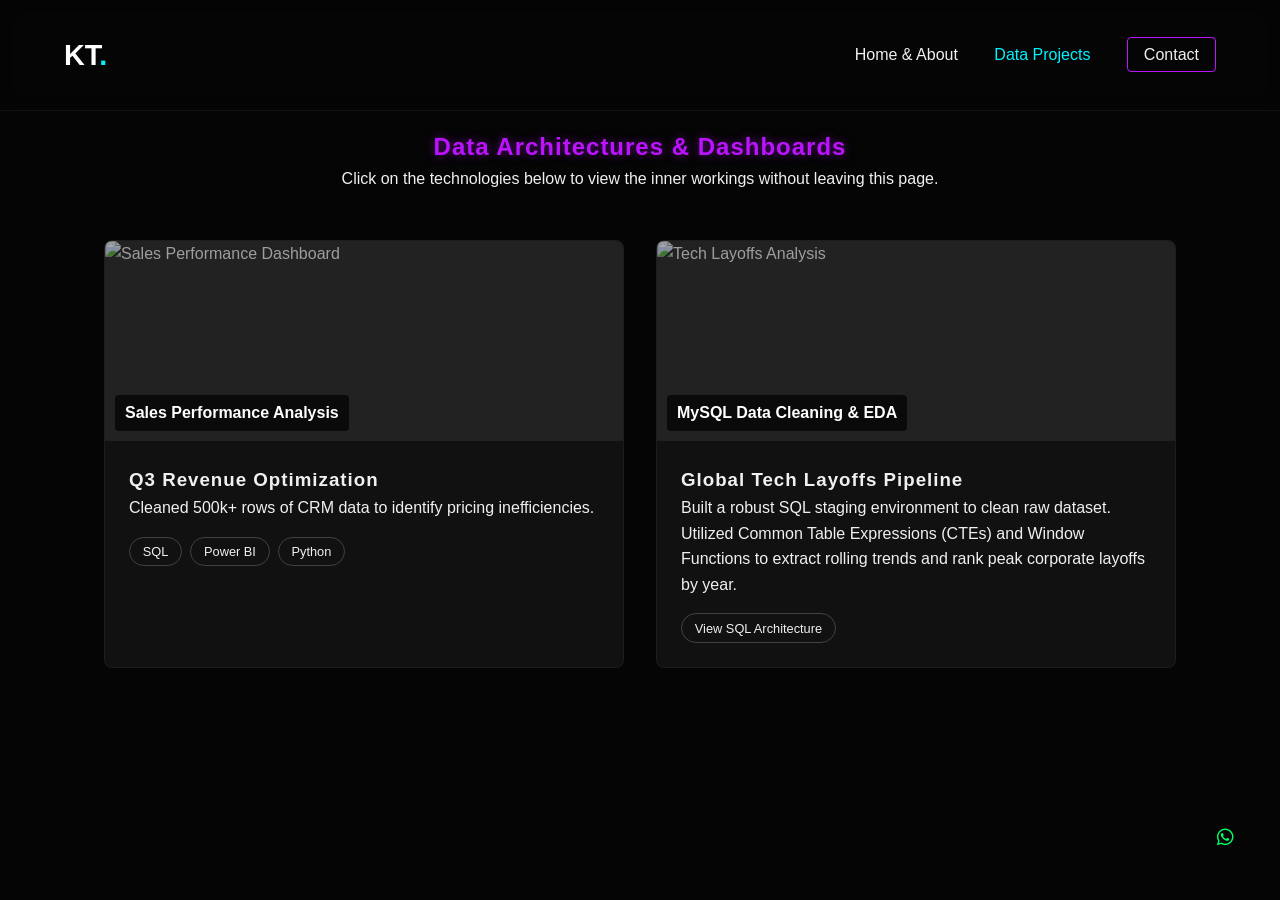
==== projects.html @ 0cf6fa7e "Add files via upload" ====
<!DOCTYPE html>
<html lang="en">
<head>
    <meta charset="UTF-8">
    <meta name="viewport" content="width=device-width, initial-scale=1.0">
    <title>Projects | Keorapetse Tlhapane</title>
    <link rel="stylesheet" href="styles.css">
    <link rel="stylesheet" href="https://cdnjs.cloudflare.com/ajax/libs/font-awesome/6.4.0/css/all.min.css">
</head>
<body>
    <div class="floating-contact">
        <a href="https://wa.me/27663300303" class="neon-btn icon-btn"><i class="fab fa-whatsapp"></i></a>
    </div>

    <nav>
        <div class="logo">KT<span>.</span></div>
        <div class="nav-links">
            <a href="index.html">Home & About</a>
            <a href="projects.html" class="active">Data Projects</a>
            <a href="mailto:keotlhapane011@gmail.com" class="contact-link">Contact</a>
        </div>
    </nav>

    <section class="portfolio-section hidden">
        <h1 class="neon-text-purple text-center">Data Architectures & Dashboards</h1>
        <p class="text-center mb-3">Click on the technologies below to view the inner workings without leaving this page.</p>

        <div class="projects-grid">
            <div class="project-card">
                <div class="project-thumb">
                    <img src="dashboard1-thumb.jpg" alt="Sales Performance Dashboard">
                    <div class="overlay">Sales Performance Analysis</div>
                </div>
                <div class="project-info">
                    <h3>Q3 Revenue Optimization</h3>
                    <p>Cleaned 500k+ rows of CRM data to identify pricing inefficiencies.</p>
                    <div class="tech-stack-buttons">
                        <button class="neon-chip" onclick="openModal('sql', 'project1')">SQL</button>
                        <button class="neon-chip" onclick="openModal('powerbi', 'project1')">Power BI</button>
                        <button class="neon-chip" onclick="openModal('python', 'project1')">Python</button>
                    </div>
                </div>
            </div>
            
            <div class="project-card">
                <div class="project-thumb">
                    <img src="layoffs-thumb.jpg" alt="Tech Layoffs Analysis">
                    <div class="overlay">MySQL Data Cleaning & EDA</div>
                </div>
                <div class="project-info">
                    <h3>Global Tech Layoffs Pipeline</h3>
                    <p>Built a robust SQL staging environment to clean raw dataset. Utilized Common Table Expressions (CTEs) and Window Functions to extract rolling trends and rank peak corporate layoffs by year.</p>
                    <div class="tech-stack-buttons">
                        <button class="neon-chip" onclick="openModal('sql', 'project2')">View SQL Architecture</button>
                    </div>
                </div>
            </div>
        </div>
    </section>

    <div id="dataModal" class="modal">
        <div class="modal-content glass">
            <span class="close-btn" onclick="closeModal()">&times;</span>
            <h2 id="modalTitle" class="neon-text-cyan">Project Data</h2>
            <div id="modalBody" class="modal-body">
                </div>
            <div class="modal-footer" id="modalFooter">
                </div>
        </div>
    </div>

    <script src="script.js"></script>
</body>
</html>
---- styles.css ----
:root {
    --bg-color: #050505;
    --surface-color: #111111;
    --text-main: #f0f0f0;
    --text-muted: #a0a0a0;
    --neon-cyan: #00f3ff;
    --neon-purple: #bc13fe;
    --neon-green: #00ff66;
    --font-main: 'Segoe UI', Roboto, Helvetica, sans-serif;
}

* {
    margin: 0;
    padding: 0;
    box-sizing: border-box;
}

body {
    background-color: var(--bg-color);
    color: var(--text-main);
    font-family: var(--font-main);
    line-height: 1.6;
    overflow-x: hidden;
}

/* Typography & Utilities */
h1, h2, h3 { letter-spacing: 1px; }
.neon-text-cyan { color: var(--neon-cyan); text-shadow: 0 0 10px rgba(0, 243, 255, 0.5); }
.neon-text-purple { color: var(--neon-purple); text-shadow: 0 0 10px rgba(188, 19, 254, 0.5); }
.text-center { text-align: center; }
.mt-2 { margin-top: 2rem; }
.mb-3 { margin-bottom: 3rem; }

/* Navigation */
nav {
    display: flex;
    justify-content: space-between;
    align-items: center;
    padding: 2rem 5%;
    background: rgba(5, 5, 5, 0.8);
    backdrop-filter: blur(10px);
    position: fixed;
    width: 100%;
    top: 0;
    z-index: 100;
    border-bottom: 1px solid rgba(255,255,255,0.05);
}

.logo {
    font-size: 1.8rem;
    font-weight: 800;
    color: #fff;
}
.logo span { color: var(--neon-cyan); }

.nav-links a {
    color: var(--text-main);
    text-decoration: none;
    margin-left: 2rem;
    transition: color 0.3s;
    font-weight: 500;
}
.nav-links a:hover, .nav-links a.active { color: var(--neon-cyan); }
.contact-link { border: 1px solid var(--neon-purple); padding: 0.5rem 1rem; border-radius: 4px; }

/* Buttons */
.neon-btn {
    display: inline-block;
    padding: 0.8rem 2rem;
    text-decoration: none;
    font-weight: 600;
    border-radius: 4px;
    transition: all 0.3s ease;
    cursor: pointer;
    border: none;
}
.neon-btn.primary {
    background: transparent;
    color: var(--neon-cyan);
    border: 1px solid var(--neon-cyan);
    box-shadow: 0 0 10px rgba(0, 243, 255, 0.2);
}
.neon-btn.primary:hover { background: var(--neon-cyan); color: #000; box-shadow: 0 0 20px rgba(0, 243, 255, 0.6); }

.neon-btn.secondary {
    background: transparent;
    color: var(--neon-green);
    border: 1px solid var(--neon-green);
}
.neon-btn.secondary:hover { background: var(--neon-green); color: #000; box-shadow: 0 0 20px rgba(0, 255, 102, 0.6); }

.neon-btn.outline {
    background: transparent;
    color: var(--text-main);
    border: 1px solid rgba(255,255,255,0.2);
    margin-right: 1rem;
}
.neon-btn.outline:hover { border-color: var(--neon-purple); color: var(--neon-purple); }

/* Floating Contact */
.floating-contact {
    position: fixed;
    bottom: 30px;
    right: 30px;
    display: flex;
    flex-direction: column;
    gap: 15px;
    z-index: 1000;
}
.icon-btn { padding: 1rem; border-radius: 50%; font-size: 1.2rem; text-align: center; }
.icon-btn .fa-whatsapp { color: var(--neon-green); }
.icon-btn .fa-envelope { color: var(--neon-purple); }

/* Hero Section */
.hero {
    height: 100vh;
    display: flex;
    align-items: center;
    justify-content: center;
    text-align: center;
    padding: 0 5%;
    background: radial-gradient(circle at center, #1a0b2e 0%, var(--bg-color) 70%);
}
.hero h1 { font-size: 4rem; margin: 1rem 0; }
.hero .subtitle { font-size: 1.2rem; color: var(--text-muted); margin-bottom: 2rem; max-width: 600px; margin-inline: auto; }
.hero-buttons { display: flex; gap: 1rem; justify-content: center; }

/* About Section */
.about-section { padding: 8rem 5%; }
.about-grid { display: grid; grid-template-columns: 1fr 2fr; gap: 4rem; align-items: center; max-width: 1200px; margin: 0 auto; }
.about-image-container { position: relative; width: 300px; height: 300px; margin: 0 auto; }
.founder-img { width: 100%; height: 100%; object-fit: cover; border-radius: 50%; position: relative; z-index: 2; border: 2px solid #222; }
.glow-ring {
    position: absolute; top: -10px; left: -10px; right: -10px; bottom: -10px;
    border-radius: 50%; background: linear-gradient(45deg, var(--neon-cyan), var(--neon-purple));
    z-index: 1; animation: spin 4s linear infinite; filter: blur(15px); opacity: 0.5;
}

@keyframes spin { 100% { transform: rotate(360deg); } }

.credentials { display: flex; gap: 2rem; background: var(--surface-color); padding: 1.5rem; border-radius: 8px; border-left: 3px solid var(--neon-purple); }
.edu-card, .skills-card { display: flex; align-items: center; gap: 1rem; }

/* Projects Grid */
.portfolio-section { padding: 8rem 5%; max-width: 1200px; margin: 0 auto; }
.projects-grid { display: grid; grid-template-columns: repeat(auto-fit, minmax(350px, 1fr)); gap: 2rem; }
.project-card { background: var(--surface-color); border-radius: 8px; overflow: hidden; border: 1px solid rgba(255,255,255,0.05); transition: transform 0.3s ease; }
.project-card:hover { transform: translateY(-5px); border-color: var(--neon-cyan); box-shadow: 0 10px 30px rgba(0, 243, 255, 0.1); }
.project-thumb { width: 100%; height: 200px; position: relative; background: #222; } /* Placeholder bg */
.project-thumb img { width: 100%; height: 100%; object-fit: cover; opacity: 0.6; }
.project-thumb .overlay { position: absolute; bottom: 10px; left: 10px; color: #fff; font-weight: bold; background: rgba(0,0,0,0.7); padding: 5px 10px; border-radius: 4px; }
.project-info { padding: 1.5rem; }
.tech-stack-buttons { display: flex; gap: 0.5rem; margin-top: 1rem; flex-wrap: wrap; }
.neon-chip {
    background: transparent; color: var(--text-main); border: 1px solid rgba(255,255,255,0.2);
    padding: 0.4rem 0.8rem; font-size: 0.8rem; border-radius: 20px; cursor: pointer; transition: 0.3s;
}
.neon-chip:hover { border-color: var(--neon-purple); color: var(--neon-purple); box-shadow: 0 0 10px rgba(188, 19, 254, 0.3); }

/* Glassmorphism Modal */
.modal {
    display: none; position: fixed; z-index: 2000; left: 0; top: 0; width: 100%; height: 100%;
    background-color: rgba(0, 0, 0, 0.8); backdrop-filter: blur(5px);
    align-items: center; justify-content: center;
}
.modal-content.glass {
    background: rgba(17, 17, 17, 0.9);
    border: 1px solid var(--neon-cyan);
    box-shadow: 0 0 30px rgba(0, 243, 255, 0.2);
    border-radius: 12px; width: 90%; max-width: 800px; max-height: 80vh;
    display: flex; flex-direction: column; overflow: hidden;
    animation: modalSlideIn 0.4s ease-out forwards;
}
.close-btn { position: absolute; top: 15px; right: 20px; color: #aaa; font-size: 28px; font-weight: bold; cursor: pointer; }
.close-btn:hover { color: var(--neon-purple); }
.modal h2 { padding: 1.5rem; border-bottom: 1px solid rgba(255,255,255,0.1); }
.modal-body { padding: 1.5rem; overflow-y: auto; background: #0a0a0a; font-family: monospace; color: #00ff66; white-space: pre-wrap; }
.modal-footer { padding: 1rem 1.5rem; border-top: 1px solid rgba(255,255,255,0.1); text-align: right; }

@keyframes modalSlideIn { from { transform: translateY(50px); opacity: 0; } to { transform: translateY(0); opacity: 1; } }

/* Scroll Animations */
.hidden { opacity: 0; transform: translateY(30px); transition: all 0.8s ease-out; }
.show { opacity: 1; transform: translateY(0); }

/* Responsive */
@media (max-width: 768px) {
    .about-grid { grid-template-columns: 1fr; }
    .hero h1 { font-size: 2.5rem; }
    .nav-links { display: none; /* Add hamburger menu logic for mobile if desired */ }
}
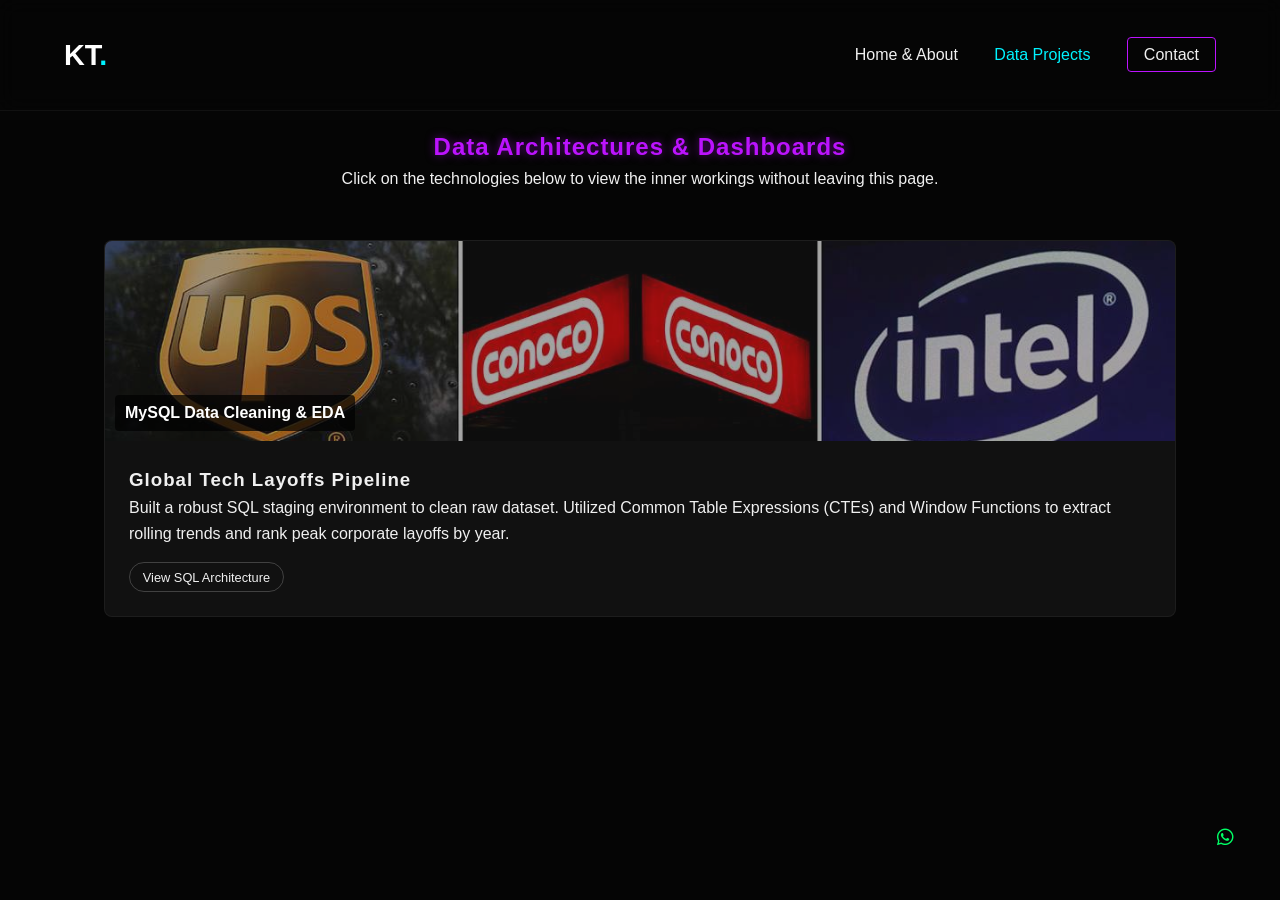
==== commit 240065c4: "Add files via upload" ====
--- a/projects.html
+++ b/projects.html
@@ -28,23 +28,7 @@
         <div class="projects-grid">
             <div class="project-card">
                 <div class="project-thumb">
-                    <img src="dashboard1-thumb.jpg" alt="Sales Performance Dashboard">
-                    <div class="overlay">Sales Performance Analysis</div>
-                </div>
-                <div class="project-info">
-                    <h3>Q3 Revenue Optimization</h3>
-                    <p>Cleaned 500k+ rows of CRM data to identify pricing inefficiencies.</p>
-                    <div class="tech-stack-buttons">
-                        <button class="neon-chip" onclick="openModal('sql', 'project1')">SQL</button>
-                        <button class="neon-chip" onclick="openModal('powerbi', 'project1')">Power BI</button>
-                        <button class="neon-chip" onclick="openModal('python', 'project1')">Python</button>
-                    </div>
-                </div>
-            </div>
-            
-            <div class="project-card">
-                <div class="project-thumb">
-                    <img src="layoffs-thumb.jpg" alt="Tech Layoffs Analysis">
+                    <img src="Layoffs-1200.jpg" alt="Tech Layoffs Analysis">
                     <div class="overlay">MySQL Data Cleaning & EDA</div>
                 </div>
                 <div class="project-info">
@@ -62,10 +46,8 @@
         <div class="modal-content glass">
             <span class="close-btn" onclick="closeModal()">&times;</span>
             <h2 id="modalTitle" class="neon-text-cyan">Project Data</h2>
-            <div id="modalBody" class="modal-body">
-                </div>
-            <div class="modal-footer" id="modalFooter">
-                </div>
+            <div id="modalBody" class="modal-body"></div>
+            <div class="modal-footer" id="modalFooter"></div>
         </div>
     </div>
 
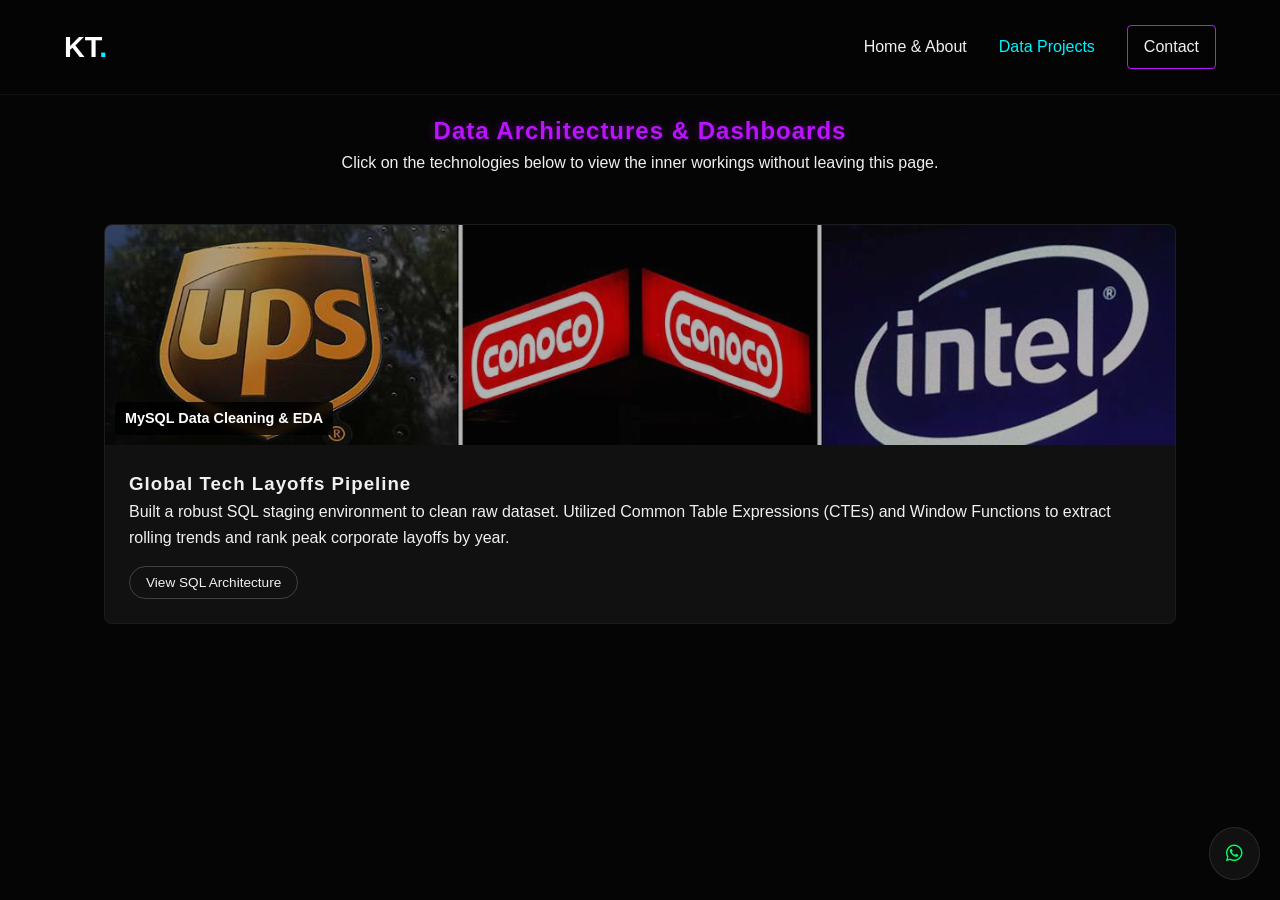
==== commit bbc01fbb: "Add files via upload" ====
--- a/projects.html
+++ b/projects.html
@@ -2,14 +2,19 @@
 <html lang="en">
 <head>
     <meta charset="UTF-8">
-    <meta name="viewport" content="width=device-width, initial-scale=1.0">
+    <meta name="viewport" content="width=device-width, initial-scale=1.0, maximum-scale=5.0">
+    <meta name="theme-color" content="#050505">
     <title>Projects | Keorapetse Tlhapane</title>
+    
+    <link rel="preconnect" href="https://cdnjs.cloudflare.com">
     <link rel="stylesheet" href="styles.css">
-    <link rel="stylesheet" href="https://cdnjs.cloudflare.com/ajax/libs/font-awesome/6.4.0/css/all.min.css">
+    <link rel="stylesheet" href="https://cdnjs.cloudflare.com/ajax/libs/font-awesome/6.4.0/css/all.min.css" media="print" onload="this.media='all'">
+    
+    <script src="script.js" defer></script>
 </head>
 <body>
     <div class="floating-contact">
-        <a href="https://wa.me/27663300303" class="neon-btn icon-btn"><i class="fab fa-whatsapp"></i></a>
+        <a href="https://wa.me/27663300303" class="neon-btn icon-btn" aria-label="WhatsApp"><i class="fab fa-whatsapp"></i></a>
     </div>
 
     <nav>
@@ -28,7 +33,7 @@
         <div class="projects-grid">
             <div class="project-card">
                 <div class="project-thumb">
-                    <img src="Layoffs-1200.jpg" alt="Tech Layoffs Analysis">
+                    <img src="Layoffs-1200.jpg" alt="Tech Layoffs Analysis" loading="lazy">
                     <div class="overlay">MySQL Data Cleaning & EDA</div>
                 </div>
                 <div class="project-info">
@@ -42,15 +47,13 @@
         </div>
     </section>
 
-    <div id="dataModal" class="modal">
+    <div id="dataModal" class="modal" aria-hidden="true">
         <div class="modal-content glass">
-            <span class="close-btn" onclick="closeModal()">&times;</span>
+            <span class="close-btn" onclick="closeModal()" aria-label="Close">&times;</span>
             <h2 id="modalTitle" class="neon-text-cyan">Project Data</h2>
             <div id="modalBody" class="modal-body"></div>
             <div class="modal-footer" id="modalFooter"></div>
         </div>
     </div>
-
-    <script src="script.js"></script>
 </body>
 </html>
--- a/styles.css
+++ b/styles.css
@@ -21,12 +21,13 @@
     font-family: var(--font-main);
     line-height: 1.6;
     overflow-x: hidden;
+    -webkit-font-smoothing: antialiased; /* Crisp text rendering */
 }
 
 /* Typography & Utilities */
 h1, h2, h3 { letter-spacing: 1px; }
-.neon-text-cyan { color: var(--neon-cyan); text-shadow: 0 0 10px rgba(0, 243, 255, 0.5); }
-.neon-text-purple { color: var(--neon-purple); text-shadow: 0 0 10px rgba(188, 19, 254, 0.5); }
+.neon-text-cyan { color: var(--neon-cyan); text-shadow: 0 0 10px rgba(0, 243, 255, 0.4); }
+.neon-text-purple { color: var(--neon-purple); text-shadow: 0 0 10px rgba(188, 19, 254, 0.4); }
 .text-center { text-align: center; }
 .mt-2 { margin-top: 2rem; }
 .mb-3 { margin-bottom: 3rem; }
@@ -36,156 +37,138 @@
     display: flex;
     justify-content: space-between;
     align-items: center;
-    padding: 2rem 5%;
-    background: rgba(5, 5, 5, 0.8);
+    padding: 1.5rem 5%;
+    background: rgba(5, 5, 5, 0.85);
     backdrop-filter: blur(10px);
+    -webkit-backdrop-filter: blur(10px);
     position: fixed;
     width: 100%;
     top: 0;
     z-index: 100;
     border-bottom: 1px solid rgba(255,255,255,0.05);
+    transform: translateZ(0); /* Hardware Acceleration */
 }
 
-.logo {
-    font-size: 1.8rem;
-    font-weight: 800;
-    color: #fff;
-}
+.logo { font-size: 1.8rem; font-weight: 800; color: #fff; }
 .logo span { color: var(--neon-cyan); }
 
-.nav-links a {
-    color: var(--text-main);
-    text-decoration: none;
-    margin-left: 2rem;
-    transition: color 0.3s;
-    font-weight: 500;
-}
+.nav-links { display: flex; gap: 2rem; align-items: center; }
+.nav-links a { color: var(--text-main); text-decoration: none; font-weight: 500; transition: color 0.2s; }
 .nav-links a:hover, .nav-links a.active { color: var(--neon-cyan); }
 .contact-link { border: 1px solid var(--neon-purple); padding: 0.5rem 1rem; border-radius: 4px; }
 
 /* Buttons */
 .neon-btn {
-    display: inline-block;
-    padding: 0.8rem 2rem;
-    text-decoration: none;
-    font-weight: 600;
-    border-radius: 4px;
-    transition: all 0.3s ease;
-    cursor: pointer;
-    border: none;
+    display: inline-flex; justify-content: center; align-items: center; gap: 8px;
+    padding: 0.8rem 2rem; text-decoration: none; font-weight: 600;
+    border-radius: 4px; cursor: pointer; border: none;
+    transition: all 0.2s ease; /* Faster transition for perceived speed */
+    will-change: transform, box-shadow;
 }
-.neon-btn.primary {
-    background: transparent;
-    color: var(--neon-cyan);
-    border: 1px solid var(--neon-cyan);
-    box-shadow: 0 0 10px rgba(0, 243, 255, 0.2);
-}
-.neon-btn.primary:hover { background: var(--neon-cyan); color: #000; box-shadow: 0 0 20px rgba(0, 243, 255, 0.6); }
+.neon-btn.primary { background: transparent; color: var(--neon-cyan); border: 1px solid var(--neon-cyan); }
+.neon-btn.primary:hover { background: var(--neon-cyan); color: #000; box-shadow: 0 0 15px rgba(0, 243, 255, 0.5); transform: translateY(-2px); }
 
-.neon-btn.secondary {
-    background: transparent;
-    color: var(--neon-green);
-    border: 1px solid var(--neon-green);
-}
-.neon-btn.secondary:hover { background: var(--neon-green); color: #000; box-shadow: 0 0 20px rgba(0, 255, 102, 0.6); }
+.neon-btn.secondary { background: transparent; color: var(--neon-green); border: 1px solid var(--neon-green); }
+.neon-btn.secondary:hover { background: var(--neon-green); color: #000; box-shadow: 0 0 15px rgba(0, 255, 102, 0.5); transform: translateY(-2px); }
 
-.neon-btn.outline {
-    background: transparent;
-    color: var(--text-main);
-    border: 1px solid rgba(255,255,255,0.2);
-    margin-right: 1rem;
-}
+.neon-btn.outline { background: transparent; color: var(--text-main); border: 1px solid rgba(255,255,255,0.2); margin-right: 1rem; margin-bottom: 1rem; }
 .neon-btn.outline:hover { border-color: var(--neon-purple); color: var(--neon-purple); }
 
 /* Floating Contact */
-.floating-contact {
-    position: fixed;
-    bottom: 30px;
-    right: 30px;
-    display: flex;
-    flex-direction: column;
-    gap: 15px;
-    z-index: 1000;
-}
-.icon-btn { padding: 1rem; border-radius: 50%; font-size: 1.2rem; text-align: center; }
+.floating-contact { position: fixed; bottom: 20px; right: 20px; display: flex; flex-direction: column; gap: 15px; z-index: 1000; }
+.icon-btn { padding: 1rem; border-radius: 50%; font-size: 1.2rem; background: var(--surface-color); border: 1px solid rgba(255,255,255,0.1); }
 .icon-btn .fa-whatsapp { color: var(--neon-green); }
 .icon-btn .fa-envelope { color: var(--neon-purple); }
 
 /* Hero Section */
-.hero {
-    height: 100vh;
-    display: flex;
-    align-items: center;
-    justify-content: center;
-    text-align: center;
-    padding: 0 5%;
-    background: radial-gradient(circle at center, #1a0b2e 0%, var(--bg-color) 70%);
-}
-.hero h1 { font-size: 4rem; margin: 1rem 0; }
-.hero .subtitle { font-size: 1.2rem; color: var(--text-muted); margin-bottom: 2rem; max-width: 600px; margin-inline: auto; }
-.hero-buttons { display: flex; gap: 1rem; justify-content: center; }
+.hero { height: 100vh; display: flex; align-items: center; justify-content: center; text-align: center; padding: 0 5%; background: radial-gradient(circle at center, #1a0b2e 0%, var(--bg-color) 70%); }
+.hero h1 { font-size: clamp(2.5rem, 5vw, 4rem); margin: 1rem 0; line-height: 1.1; }
+.hero .subtitle { font-size: 1.1rem; color: var(--text-muted); margin-bottom: 2rem; max-width: 600px; margin-inline: auto; }
+.hero-buttons { display: flex; gap: 1rem; justify-content: center; flex-wrap: wrap; }
 
 /* About Section */
-.about-section { padding: 8rem 5%; }
-.about-grid { display: grid; grid-template-columns: 1fr 2fr; gap: 4rem; align-items: center; max-width: 1200px; margin: 0 auto; }
-.about-image-container { position: relative; width: 300px; height: 300px; margin: 0 auto; }
+.about-section { padding: 7rem 5% 4rem; max-width: 1200px; margin: 0 auto; }
+.about-grid { display: grid; grid-template-columns: 1fr 2fr; gap: 4rem; align-items: center; }
+.about-image-container { position: relative; width: clamp(250px, 30vw, 300px); aspect-ratio: 1; margin: 0 auto; }
 .founder-img { width: 100%; height: 100%; object-fit: cover; border-radius: 50%; position: relative; z-index: 2; border: 2px solid #222; }
 .glow-ring {
     position: absolute; top: -10px; left: -10px; right: -10px; bottom: -10px;
     border-radius: 50%; background: linear-gradient(45deg, var(--neon-cyan), var(--neon-purple));
-    z-index: 1; animation: spin 4s linear infinite; filter: blur(15px); opacity: 0.5;
+    z-index: 1; animation: spin 8s linear infinite; /* Slowed down animation saves CPU */
+    filter: blur(15px); opacity: 0.4; transform: translateZ(0);
 }
 
-@keyframes spin { 100% { transform: rotate(360deg); } }
+@keyframes spin { 100% { transform: rotate(360deg) translateZ(0); } }
 
-.credentials { display: flex; gap: 2rem; background: var(--surface-color); padding: 1.5rem; border-radius: 8px; border-left: 3px solid var(--neon-purple); }
-.edu-card, .skills-card { display: flex; align-items: center; gap: 1rem; }
+.credentials { display: flex; gap: 2rem; background: var(--surface-color); padding: 1.5rem; border-radius: 8px; border-left: 3px solid var(--neon-purple); flex-wrap: wrap; }
+.edu-card, .skills-card { display: flex; align-items: center; gap: 1rem; flex: 1; min-width: 250px; }
 
 /* Projects Grid */
-.portfolio-section { padding: 8rem 5%; max-width: 1200px; margin: 0 auto; }
-.projects-grid { display: grid; grid-template-columns: repeat(auto-fit, minmax(350px, 1fr)); gap: 2rem; }
-.project-card { background: var(--surface-color); border-radius: 8px; overflow: hidden; border: 1px solid rgba(255,255,255,0.05); transition: transform 0.3s ease; }
-.project-card:hover { transform: translateY(-5px); border-color: var(--neon-cyan); box-shadow: 0 10px 30px rgba(0, 243, 255, 0.1); }
-.project-thumb { width: 100%; height: 200px; position: relative; background: #222; } /* Placeholder bg */
-.project-thumb img { width: 100%; height: 100%; object-fit: cover; opacity: 0.6; }
-.project-thumb .overlay { position: absolute; bottom: 10px; left: 10px; color: #fff; font-weight: bold; background: rgba(0,0,0,0.7); padding: 5px 10px; border-radius: 4px; }
+.portfolio-section { padding: 7rem 5% 4rem; max-width: 1200px; margin: 0 auto; }
+.projects-grid { display: grid; grid-template-columns: repeat(auto-fit, minmax(300px, 1fr)); gap: 2rem; }
+.project-card { 
+    background: var(--surface-color); border-radius: 8px; overflow: hidden; 
+    border: 1px solid rgba(255,255,255,0.05); transition: transform 0.2s ease, border-color 0.2s;
+    will-change: transform;
+}
+.project-card:hover { transform: translateY(-5px); border-color: var(--neon-cyan); box-shadow: 0 10px 20px rgba(0, 243, 255, 0.05); }
+.project-thumb { width: 100%; height: 220px; position: relative; background: #0a0a0a; }
+.project-thumb img { width: 100%; height: 100%; object-fit: cover; opacity: 0.7; transition: opacity 0.3s; }
+.project-card:hover .project-thumb img { opacity: 1; }
+.project-thumb .overlay { position: absolute; bottom: 10px; left: 10px; color: #fff; font-size: 0.9rem; font-weight: bold; background: rgba(0,0,0,0.8); padding: 5px 10px; border-radius: 4px; backdrop-filter: blur(4px); }
 .project-info { padding: 1.5rem; }
 .tech-stack-buttons { display: flex; gap: 0.5rem; margin-top: 1rem; flex-wrap: wrap; }
 .neon-chip {
     background: transparent; color: var(--text-main); border: 1px solid rgba(255,255,255,0.2);
-    padding: 0.4rem 0.8rem; font-size: 0.8rem; border-radius: 20px; cursor: pointer; transition: 0.3s;
+    padding: 0.5rem 1rem; font-size: 0.85rem; border-radius: 20px; cursor: pointer; transition: 0.2s;
 }
-.neon-chip:hover { border-color: var(--neon-purple); color: var(--neon-purple); box-shadow: 0 0 10px rgba(188, 19, 254, 0.3); }
+.neon-chip:hover { border-color: var(--neon-purple); color: var(--neon-purple); background: rgba(188, 19, 254, 0.05); }
 
 /* Glassmorphism Modal */
 .modal {
     display: none; position: fixed; z-index: 2000; left: 0; top: 0; width: 100%; height: 100%;
-    background-color: rgba(0, 0, 0, 0.8); backdrop-filter: blur(5px);
-    align-items: center; justify-content: center;
+    background-color: rgba(0, 0, 0, 0.85); backdrop-filter: blur(5px); -webkit-backdrop-filter: blur(5px);
+    align-items: center; justify-content: center; padding: 1rem;
 }
 .modal-content.glass {
-    background: rgba(17, 17, 17, 0.9);
-    border: 1px solid var(--neon-cyan);
-    box-shadow: 0 0 30px rgba(0, 243, 255, 0.2);
-    border-radius: 12px; width: 90%; max-width: 800px; max-height: 80vh;
+    background: rgba(17, 17, 17, 0.95); border: 1px solid var(--neon-cyan);
+    box-shadow: 0 10px 30px rgba(0, 0, 0, 0.5);
+    border-radius: 12px; width: 100%; max-width: 800px; max-height: 85vh;
     display: flex; flex-direction: column; overflow: hidden;
-    animation: modalSlideIn 0.4s ease-out forwards;
+    animation: modalFadeIn 0.3s ease-out forwards;
 }
-.close-btn { position: absolute; top: 15px; right: 20px; color: #aaa; font-size: 28px; font-weight: bold; cursor: pointer; }
+.close-btn { position: absolute; top: 12px; right: 20px; color: #aaa; font-size: 28px; cursor: pointer; line-height: 1; z-index: 10; }
 .close-btn:hover { color: var(--neon-purple); }
-.modal h2 { padding: 1.5rem; border-bottom: 1px solid rgba(255,255,255,0.1); }
-.modal-body { padding: 1.5rem; overflow-y: auto; background: #0a0a0a; font-family: monospace; color: #00ff66; white-space: pre-wrap; }
-.modal-footer { padding: 1rem 1.5rem; border-top: 1px solid rgba(255,255,255,0.1); text-align: right; }
+.modal h2 { padding: 1.5rem; border-bottom: 1px solid rgba(255,255,255,0.05); font-size: 1.2rem; }
+.modal-body { padding: 1.5rem; overflow-y: auto; background: #0a0a0a; font-family: monospace; color: #00ff66; white-space: pre-wrap; font-size: 0.9rem; -webkit-overflow-scrolling: touch; }
+.modal-footer { padding: 1rem 1.5rem; border-top: 1px solid rgba(255,255,255,0.05); display: flex; justify-content: flex-end; gap: 1rem; flex-wrap: wrap; }
 
-@keyframes modalSlideIn { from { transform: translateY(50px); opacity: 0; } to { transform: translateY(0); opacity: 1; } }
+@keyframes modalFadeIn { from { transform: scale(0.98); opacity: 0; } to { transform: scale(1); opacity: 1; } }
 
 /* Scroll Animations */
-.hidden { opacity: 0; transform: translateY(30px); transition: all 0.8s ease-out; }
+.hidden { opacity: 0; transform: translateY(20px); transition: opacity 0.6s ease-out, transform 0.6s ease-out; will-change: opacity, transform; }
 .show { opacity: 1; transform: translateY(0); }
 
-/* Responsive */
+/* =========================================
+   MOBILE OPTIMIZATION (Responsive Rules)
+   ========================================= */
 @media (max-width: 768px) {
-    .about-grid { grid-template-columns: 1fr; }
-    .hero h1 { font-size: 2.5rem; }
-    .nav-links { display: none; /* Add hamburger menu logic for mobile if desired */ }
+    /* Navbar spacing */
+    nav { flex-direction: column; padding: 1rem; gap: 1rem; }
+    .nav-links { gap: 1rem; justify-content: center; width: 100%; }
+    .nav-links a { font-size: 0.9rem; }
+    
+    /* Layout shifts */
+    .about-grid { grid-template-columns: 1fr; gap: 2rem; text-align: center; }
+    .action-buttons { display: flex; flex-direction: column; gap: 1rem; }
+    .neon-btn.outline { margin-right: 0; margin-bottom: 0; width: 100%; }
+    
+    /* Modals for small screens */
+    .modal-content.glass { max-height: 90vh; }
+    .modal-footer { justify-content: stretch; }
+    .modal-footer a { flex: 1; text-align: center; margin-right: 0 !important; }
+    
+    /* Ensure buttons are easy to tap */
+    .neon-chip { padding: 0.6rem 1.2rem; font-size: 0.9rem; flex: 1; text-align: center; }
+    .tech-stack-buttons { flex-direction: column; width: 100%; }
 }
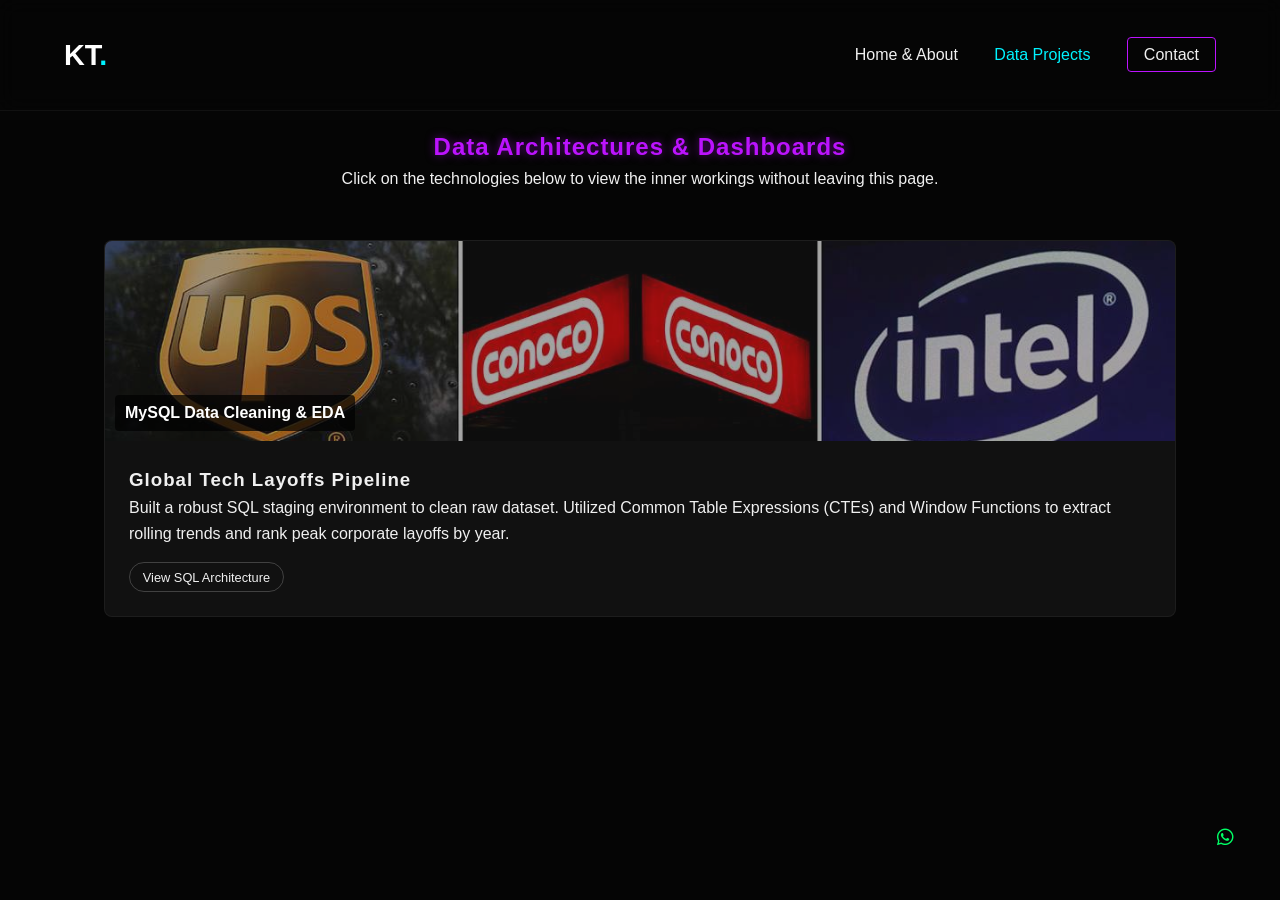
==== commit 1d004cfb: "Add files via upload" ====
--- a/projects.html
+++ b/projects.html
@@ -2,19 +2,14 @@
 <html lang="en">
 <head>
     <meta charset="UTF-8">
-    <meta name="viewport" content="width=device-width, initial-scale=1.0, maximum-scale=5.0">
-    <meta name="theme-color" content="#050505">
+    <meta name="viewport" content="width=device-width, initial-scale=1.0">
     <title>Projects | Keorapetse Tlhapane</title>
-    
-    <link rel="preconnect" href="https://cdnjs.cloudflare.com">
     <link rel="stylesheet" href="styles.css">
-    <link rel="stylesheet" href="https://cdnjs.cloudflare.com/ajax/libs/font-awesome/6.4.0/css/all.min.css" media="print" onload="this.media='all'">
-    
-    <script src="script.js" defer></script>
+    <link rel="stylesheet" href="https://cdnjs.cloudflare.com/ajax/libs/font-awesome/6.4.0/css/all.min.css">
 </head>
 <body>
     <div class="floating-contact">
-        <a href="https://wa.me/27663300303" class="neon-btn icon-btn" aria-label="WhatsApp"><i class="fab fa-whatsapp"></i></a>
+        <a href="https://wa.me/27663300304" class="neon-btn icon-btn"><i class="fab fa-whatsapp"></i></a>
     </div>
 
     <nav>
@@ -33,7 +28,7 @@
         <div class="projects-grid">
             <div class="project-card">
                 <div class="project-thumb">
-                    <img src="Layoffs-1200.jpg" alt="Tech Layoffs Analysis" loading="lazy">
+                    <img src="Layoffs-1200.jpg" alt="Tech Layoffs Analysis">
                     <div class="overlay">MySQL Data Cleaning & EDA</div>
                 </div>
                 <div class="project-info">
@@ -47,13 +42,17 @@
         </div>
     </section>
 
-    <div id="dataModal" class="modal" aria-hidden="true">
+    <div id="dataModal" class="modal">
         <div class="modal-content glass">
-            <span class="close-btn" onclick="closeModal()" aria-label="Close">&times;</span>
+            <span class="close-btn" onclick="closeModal()">&times;</span>
             <h2 id="modalTitle" class="neon-text-cyan">Project Data</h2>
-            <div id="modalBody" class="modal-body"></div>
-            <div class="modal-footer" id="modalFooter"></div>
+            <div id="modalBody" class="modal-body">
+                </div>
+            <div class="modal-footer" id="modalFooter">
+                </div>
         </div>
     </div>
+
+    <script src="script.js"></script>
 </body>
 </html>
--- a/styles.css
+++ b/styles.css
@@ -21,154 +21,143 @@
     font-family: var(--font-main);
     line-height: 1.6;
     overflow-x: hidden;
-    -webkit-font-smoothing: antialiased; /* Crisp text rendering */
 }
 
-/* Typography & Utilities */
 h1, h2, h3 { letter-spacing: 1px; }
-.neon-text-cyan { color: var(--neon-cyan); text-shadow: 0 0 10px rgba(0, 243, 255, 0.4); }
-.neon-text-purple { color: var(--neon-purple); text-shadow: 0 0 10px rgba(188, 19, 254, 0.4); }
+.neon-text-cyan { color: var(--neon-cyan); text-shadow: 0 0 10px rgba(0, 243, 255, 0.5); }
+.neon-text-purple { color: var(--neon-purple); text-shadow: 0 0 10px rgba(188, 19, 254, 0.5); }
 .text-center { text-align: center; }
 .mt-2 { margin-top: 2rem; }
 .mb-3 { margin-bottom: 3rem; }
 
-/* Navigation */
 nav {
     display: flex;
     justify-content: space-between;
     align-items: center;
-    padding: 1.5rem 5%;
-    background: rgba(5, 5, 5, 0.85);
+    padding: 2rem 5%;
+    background: rgba(5, 5, 5, 0.8);
     backdrop-filter: blur(10px);
-    -webkit-backdrop-filter: blur(10px);
     position: fixed;
     width: 100%;
     top: 0;
     z-index: 100;
     border-bottom: 1px solid rgba(255,255,255,0.05);
-    transform: translateZ(0); /* Hardware Acceleration */
 }
 
 .logo { font-size: 1.8rem; font-weight: 800; color: #fff; }
 .logo span { color: var(--neon-cyan); }
 
-.nav-links { display: flex; gap: 2rem; align-items: center; }
-.nav-links a { color: var(--text-main); text-decoration: none; font-weight: 500; transition: color 0.2s; }
+.nav-links a {
+    color: var(--text-main);
+    text-decoration: none;
+    margin-left: 2rem;
+    transition: color 0.3s;
+    font-weight: 500;
+}
 .nav-links a:hover, .nav-links a.active { color: var(--neon-cyan); }
 .contact-link { border: 1px solid var(--neon-purple); padding: 0.5rem 1rem; border-radius: 4px; }
 
-/* Buttons */
 .neon-btn {
-    display: inline-flex; justify-content: center; align-items: center; gap: 8px;
-    padding: 0.8rem 2rem; text-decoration: none; font-weight: 600;
-    border-radius: 4px; cursor: pointer; border: none;
-    transition: all 0.2s ease; /* Faster transition for perceived speed */
-    will-change: transform, box-shadow;
+    display: inline-block;
+    padding: 0.8rem 2rem;
+    text-decoration: none;
+    font-weight: 600;
+    border-radius: 4px;
+    transition: all 0.3s ease;
+    cursor: pointer;
+    border: none;
 }
-.neon-btn.primary { background: transparent; color: var(--neon-cyan); border: 1px solid var(--neon-cyan); }
-.neon-btn.primary:hover { background: var(--neon-cyan); color: #000; box-shadow: 0 0 15px rgba(0, 243, 255, 0.5); transform: translateY(-2px); }
+.neon-btn.primary { background: transparent; color: var(--neon-cyan); border: 1px solid var(--neon-cyan); box-shadow: 0 0 10px rgba(0, 243, 255, 0.2); }
+.neon-btn.primary:hover { background: var(--neon-cyan); color: #000; box-shadow: 0 0 20px rgba(0, 243, 255, 0.6); }
 
 .neon-btn.secondary { background: transparent; color: var(--neon-green); border: 1px solid var(--neon-green); }
-.neon-btn.secondary:hover { background: var(--neon-green); color: #000; box-shadow: 0 0 15px rgba(0, 255, 102, 0.5); transform: translateY(-2px); }
+.neon-btn.secondary:hover { background: var(--neon-green); color: #000; box-shadow: 0 0 20px rgba(0, 255, 102, 0.6); }
 
-.neon-btn.outline { background: transparent; color: var(--text-main); border: 1px solid rgba(255,255,255,0.2); margin-right: 1rem; margin-bottom: 1rem; }
+.neon-btn.outline { background: transparent; color: var(--text-main); border: 1px solid rgba(255,255,255,0.2); margin-right: 1rem; }
 .neon-btn.outline:hover { border-color: var(--neon-purple); color: var(--neon-purple); }
 
-/* Floating Contact */
-.floating-contact { position: fixed; bottom: 20px; right: 20px; display: flex; flex-direction: column; gap: 15px; z-index: 1000; }
-.icon-btn { padding: 1rem; border-radius: 50%; font-size: 1.2rem; background: var(--surface-color); border: 1px solid rgba(255,255,255,0.1); }
+.floating-contact {
+    position: fixed;
+    bottom: 30px;
+    right: 30px;
+    display: flex;
+    flex-direction: column;
+    gap: 15px;
+    z-index: 1000;
+}
+.icon-btn { padding: 1rem; border-radius: 50%; font-size: 1.2rem; text-align: center; }
 .icon-btn .fa-whatsapp { color: var(--neon-green); }
 .icon-btn .fa-envelope { color: var(--neon-purple); }
 
-/* Hero Section */
-.hero { height: 100vh; display: flex; align-items: center; justify-content: center; text-align: center; padding: 0 5%; background: radial-gradient(circle at center, #1a0b2e 0%, var(--bg-color) 70%); }
-.hero h1 { font-size: clamp(2.5rem, 5vw, 4rem); margin: 1rem 0; line-height: 1.1; }
-.hero .subtitle { font-size: 1.1rem; color: var(--text-muted); margin-bottom: 2rem; max-width: 600px; margin-inline: auto; }
-.hero-buttons { display: flex; gap: 1rem; justify-content: center; flex-wrap: wrap; }
+.hero {
+    height: 100vh;
+    display: flex;
+    align-items: center;
+    justify-content: center;
+    text-align: center;
+    padding: 0 5%;
+    background: radial-gradient(circle at center, #1a0b2e 0%, var(--bg-color) 70%);
+}
+.hero h1 { font-size: 4rem; margin: 1rem 0; }
+.hero .subtitle { font-size: 1.2rem; color: var(--text-muted); margin-bottom: 2rem; max-width: 600px; margin-inline: auto; }
+.hero-buttons { display: flex; gap: 1rem; justify-content: center; }
 
-/* About Section */
-.about-section { padding: 7rem 5% 4rem; max-width: 1200px; margin: 0 auto; }
-.about-grid { display: grid; grid-template-columns: 1fr 2fr; gap: 4rem; align-items: center; }
-.about-image-container { position: relative; width: clamp(250px, 30vw, 300px); aspect-ratio: 1; margin: 0 auto; }
+.about-section { padding: 8rem 5%; }
+.about-grid { display: grid; grid-template-columns: 1fr 2fr; gap: 4rem; align-items: center; max-width: 1200px; margin: 0 auto; }
+.about-image-container { position: relative; width: 300px; height: 300px; margin: 0 auto; }
 .founder-img { width: 100%; height: 100%; object-fit: cover; border-radius: 50%; position: relative; z-index: 2; border: 2px solid #222; }
 .glow-ring {
     position: absolute; top: -10px; left: -10px; right: -10px; bottom: -10px;
     border-radius: 50%; background: linear-gradient(45deg, var(--neon-cyan), var(--neon-purple));
-    z-index: 1; animation: spin 8s linear infinite; /* Slowed down animation saves CPU */
-    filter: blur(15px); opacity: 0.4; transform: translateZ(0);
+    z-index: 1; animation: spin 4s linear infinite; filter: blur(15px); opacity: 0.5;
 }
 
-@keyframes spin { 100% { transform: rotate(360deg) translateZ(0); } }
+@keyframes spin { 100% { transform: rotate(360deg); } }
 
-.credentials { display: flex; gap: 2rem; background: var(--surface-color); padding: 1.5rem; border-radius: 8px; border-left: 3px solid var(--neon-purple); flex-wrap: wrap; }
-.edu-card, .skills-card { display: flex; align-items: center; gap: 1rem; flex: 1; min-width: 250px; }
+.credentials { display: flex; gap: 2rem; background: var(--surface-color); padding: 1.5rem; border-radius: 8px; border-left: 3px solid var(--neon-purple); }
+.edu-card, .skills-card { display: flex; align-items: center; gap: 1rem; }
 
-/* Projects Grid */
-.portfolio-section { padding: 7rem 5% 4rem; max-width: 1200px; margin: 0 auto; }
-.projects-grid { display: grid; grid-template-columns: repeat(auto-fit, minmax(300px, 1fr)); gap: 2rem; }
-.project-card { 
-    background: var(--surface-color); border-radius: 8px; overflow: hidden; 
-    border: 1px solid rgba(255,255,255,0.05); transition: transform 0.2s ease, border-color 0.2s;
-    will-change: transform;
-}
-.project-card:hover { transform: translateY(-5px); border-color: var(--neon-cyan); box-shadow: 0 10px 20px rgba(0, 243, 255, 0.05); }
-.project-thumb { width: 100%; height: 220px; position: relative; background: #0a0a0a; }
-.project-thumb img { width: 100%; height: 100%; object-fit: cover; opacity: 0.7; transition: opacity 0.3s; }
-.project-card:hover .project-thumb img { opacity: 1; }
-.project-thumb .overlay { position: absolute; bottom: 10px; left: 10px; color: #fff; font-size: 0.9rem; font-weight: bold; background: rgba(0,0,0,0.8); padding: 5px 10px; border-radius: 4px; backdrop-filter: blur(4px); }
+.portfolio-section { padding: 8rem 5%; max-width: 1200px; margin: 0 auto; }
+.projects-grid { display: grid; grid-template-columns: repeat(auto-fit, minmax(350px, 1fr)); gap: 2rem; }
+.project-card { background: var(--surface-color); border-radius: 8px; overflow: hidden; border: 1px solid rgba(255,255,255,0.05); transition: transform 0.3s ease; }
+.project-card:hover { transform: translateY(-5px); border-color: var(--neon-cyan); box-shadow: 0 10px 30px rgba(0, 243, 255, 0.1); }
+.project-thumb { width: 100%; height: 200px; position: relative; background: #222; } 
+.project-thumb img { width: 100%; height: 100%; object-fit: cover; opacity: 0.6; }
+.project-thumb .overlay { position: absolute; bottom: 10px; left: 10px; color: #fff; font-weight: bold; background: rgba(0,0,0,0.7); padding: 5px 10px; border-radius: 4px; }
 .project-info { padding: 1.5rem; }
 .tech-stack-buttons { display: flex; gap: 0.5rem; margin-top: 1rem; flex-wrap: wrap; }
 .neon-chip {
     background: transparent; color: var(--text-main); border: 1px solid rgba(255,255,255,0.2);
-    padding: 0.5rem 1rem; font-size: 0.85rem; border-radius: 20px; cursor: pointer; transition: 0.2s;
+    padding: 0.4rem 0.8rem; font-size: 0.8rem; border-radius: 20px; cursor: pointer; transition: 0.3s;
 }
-.neon-chip:hover { border-color: var(--neon-purple); color: var(--neon-purple); background: rgba(188, 19, 254, 0.05); }
+.neon-chip:hover { border-color: var(--neon-purple); color: var(--neon-purple); box-shadow: 0 0 10px rgba(188, 19, 254, 0.3); }
 
-/* Glassmorphism Modal */
 .modal {
     display: none; position: fixed; z-index: 2000; left: 0; top: 0; width: 100%; height: 100%;
-    background-color: rgba(0, 0, 0, 0.85); backdrop-filter: blur(5px); -webkit-backdrop-filter: blur(5px);
-    align-items: center; justify-content: center; padding: 1rem;
+    background-color: rgba(0, 0, 0, 0.8); backdrop-filter: blur(5px);
+    align-items: center; justify-content: center;
 }
 .modal-content.glass {
-    background: rgba(17, 17, 17, 0.95); border: 1px solid var(--neon-cyan);
-    box-shadow: 0 10px 30px rgba(0, 0, 0, 0.5);
-    border-radius: 12px; width: 100%; max-width: 800px; max-height: 85vh;
+    background: rgba(17, 17, 17, 0.9);
+    border: 1px solid var(--neon-cyan);
+    box-shadow: 0 0 30px rgba(0, 243, 255, 0.2);
+    border-radius: 12px; width: 90%; max-width: 800px; max-height: 80vh;
     display: flex; flex-direction: column; overflow: hidden;
-    animation: modalFadeIn 0.3s ease-out forwards;
+    animation: modalSlideIn 0.4s ease-out forwards;
 }
-.close-btn { position: absolute; top: 12px; right: 20px; color: #aaa; font-size: 28px; cursor: pointer; line-height: 1; z-index: 10; }
+.close-btn { position: absolute; top: 15px; right: 20px; color: #aaa; font-size: 28px; font-weight: bold; cursor: pointer; }
 .close-btn:hover { color: var(--neon-purple); }
-.modal h2 { padding: 1.5rem; border-bottom: 1px solid rgba(255,255,255,0.05); font-size: 1.2rem; }
-.modal-body { padding: 1.5rem; overflow-y: auto; background: #0a0a0a; font-family: monospace; color: #00ff66; white-space: pre-wrap; font-size: 0.9rem; -webkit-overflow-scrolling: touch; }
-.modal-footer { padding: 1rem 1.5rem; border-top: 1px solid rgba(255,255,255,0.05); display: flex; justify-content: flex-end; gap: 1rem; flex-wrap: wrap; }
+.modal h2 { padding: 1.5rem; border-bottom: 1px solid rgba(255,255,255,0.1); }
+.modal-body { padding: 1.5rem; overflow-y: auto; background: #0a0a0a; font-family: monospace; color: #00ff66; white-space: pre-wrap; }
+.modal-footer { padding: 1rem 1.5rem; border-top: 1px solid rgba(255,255,255,0.1); text-align: right; }
 
-@keyframes modalFadeIn { from { transform: scale(0.98); opacity: 0; } to { transform: scale(1); opacity: 1; } }
+@keyframes modalSlideIn { from { transform: translateY(50px); opacity: 0; } to { transform: translateY(0); opacity: 1; } }
 
-/* Scroll Animations */
-.hidden { opacity: 0; transform: translateY(20px); transition: opacity 0.6s ease-out, transform 0.6s ease-out; will-change: opacity, transform; }
+.hidden { opacity: 0; transform: translateY(30px); transition: all 0.8s ease-out; }
 .show { opacity: 1; transform: translateY(0); }
 
-/* =========================================
-   MOBILE OPTIMIZATION (Responsive Rules)
-   ========================================= */
 @media (max-width: 768px) {
-    /* Navbar spacing */
-    nav { flex-direction: column; padding: 1rem; gap: 1rem; }
-    .nav-links { gap: 1rem; justify-content: center; width: 100%; }
-    .nav-links a { font-size: 0.9rem; }
-    
-    /* Layout shifts */
-    .about-grid { grid-template-columns: 1fr; gap: 2rem; text-align: center; }
-    .action-buttons { display: flex; flex-direction: column; gap: 1rem; }
-    .neon-btn.outline { margin-right: 0; margin-bottom: 0; width: 100%; }
-    
-    /* Modals for small screens */
-    .modal-content.glass { max-height: 90vh; }
-    .modal-footer { justify-content: stretch; }
-    .modal-footer a { flex: 1; text-align: center; margin-right: 0 !important; }
-    
-    /* Ensure buttons are easy to tap */
-    .neon-chip { padding: 0.6rem 1.2rem; font-size: 0.9rem; flex: 1; text-align: center; }
-    .tech-stack-buttons { flex-direction: column; width: 100%; }
+    .about-grid { grid-template-columns: 1fr; }
+    .hero h1 { font-size: 2.5rem; }
+    .nav-links { display: none; }
 }
